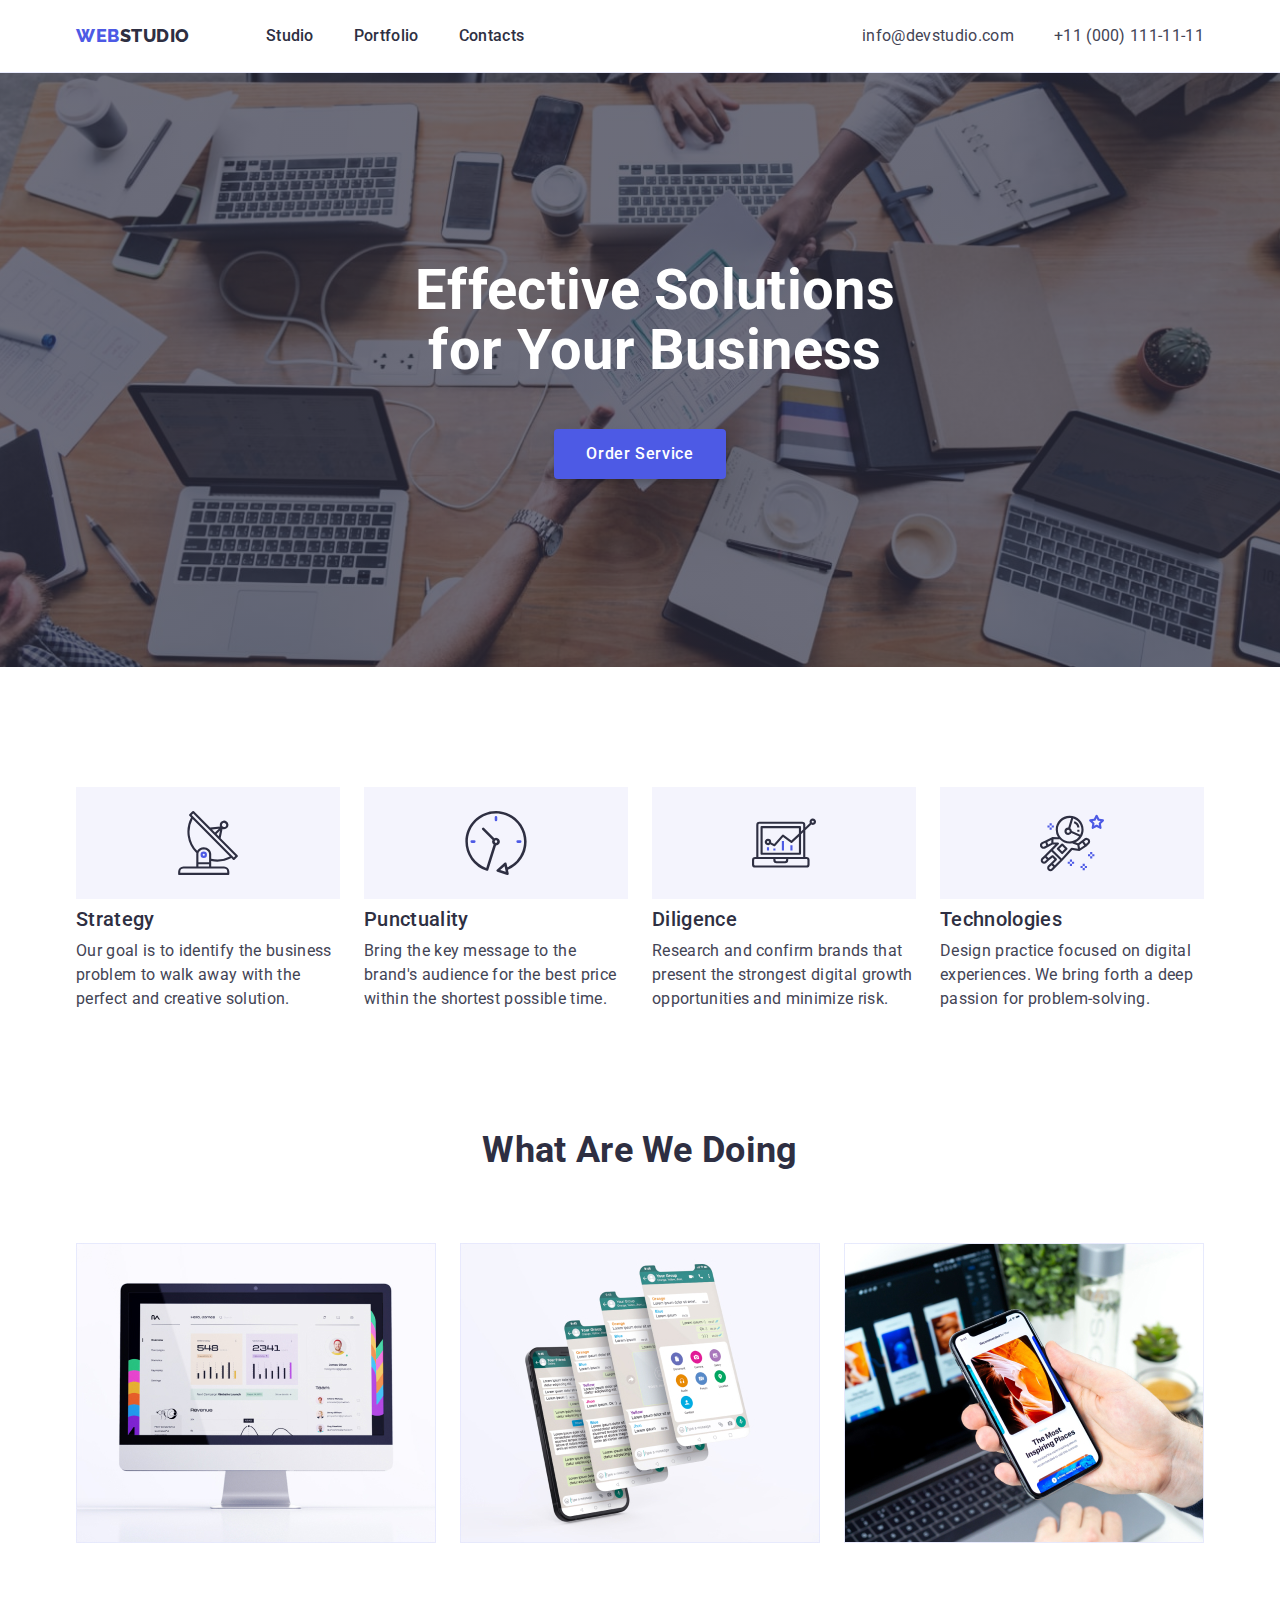
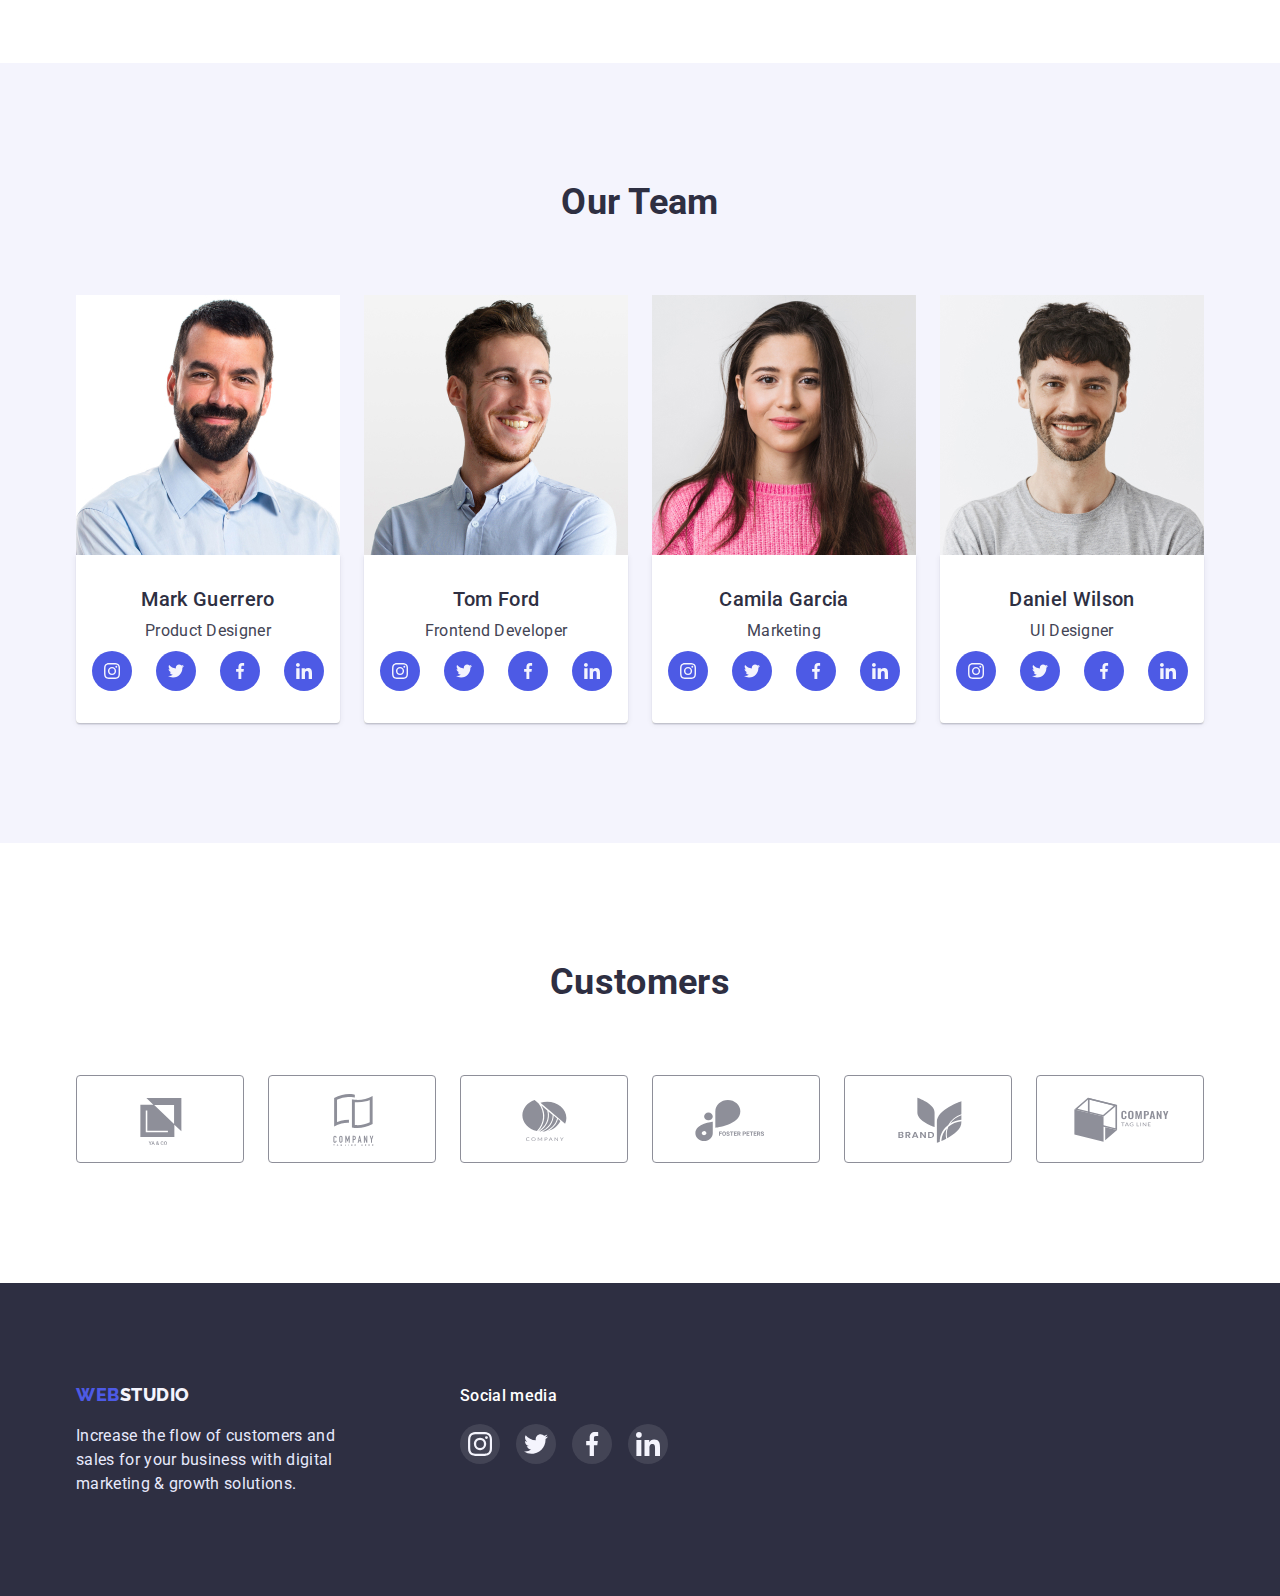
==== index.html @ d7587c4e "rep hw-05" ====
<!DOCTYPE html>
<html lang="en">
  <head>
    <meta charset="UTF-8" />
    <meta http-equiv="X-UA-Compatible" content="IE=edge" />
    <meta name="viewport" content="width=device-width, initial-scale=1.0" />
    <title>Studio</title>
    <link rel="preconnect" href="https://fonts.googleapis.com" />
    <link rel="preconnect" href="https://fonts.gstatic.com" crossorigin />
    <link
      href="https://fonts.googleapis.com/css2?family=Open+Sans&family=Raleway:wght@800&family=Roboto:wght@400;500;700;900&display=swap"
      rel="stylesheet"
    />
    <link rel="stylesheet" href="./css/normalize.css" />
    <link rel="stylesheet" href="./css/styles.css" />
  </head>

  <body>
    <header class="navigation-header">
      <div class="container header-container">
        <!-- Menu Nav -->

        <nav class="navigation">
          <a href="./index.html" class="navigation-logo link">
            <span class="logo-nav">WEB</span>STUDIO</a
          >
          <ul class="navigation-items list">
            <li class="navigation-item">
              <a href="./index.html" class="nav-link link">Studio</a>
            </li>
            <li class="navigation-item">
              <a href="./portfolio.html" class="nav-link link">Portfolio</a>
            </li>
            <li class="navigation-item">
              <a href="" class="nav-link link">Contacts</a>
            </li>
          </ul>
        </nav>

        <!-- Contacts -->

        <address class="contacts">
          <ul class="contacts-items list">
            <li>
              <a href="mailto:info@devstudio.com" class="contacts-item link"
                >info@devstudio.com</a
              >
            </li>
            <li>
              <a href="tel:+110001111111" class="contacts-item link"
                >+11 (000) 111-11-11</a
              >
            </li>
          </ul>
        </address>
      </div>
    </header>

    <main>
      <!-- Hero -->

      <section class="hero-section">
        <div class="container container-hero">
          <h1 class="hero-title">Effective Solutions for Your Business</h1>
          <button type="button" class="hero-btn">Order Service</button>
        </div>
      </section>

      <!-- Section Specialty -->

      <section class="specialty-section section">
        <div class="container">
          <h2 class="visually-hidden">Specialty</h2>
          <ul class="specialty-items list">
            <li class="specialty-item strategy">
              <div class="specialty-icons">
                <svg class="specialty-icon" width="64" height="64">
                  <use href="./images/icons.svg#icon-antenna"></use>
                </svg>
              </div>
              <h3 class="specialty-subtitle subtitle">Strategy</h3>
              <p class="specialty-text text">
                Our goal is to identify the business problem to walk away with
                the perfect and creative solution.
              </p>
            </li>
            <li class="specialty-item punctuality">
              <div class="specialty-icons">
                <svg class="specialty-icon" width="64" height="64">
                  <use href="./images/icons.svg#icon-clock"></use>
                </svg>
              </div>
              <h3 class="specialty-subtitle subtitle">Punctuality</h3>
              <p class="specialty-text text">
                Bring the key message to the brand's audience for the best price
                within the shortest possible time.
              </p>
            </li>
            <li class="specialty-item diligence">
              <div class="specialty-icons">
                <svg class="specialty-icon" width="64" height="64">
                  <use href="./images/icons.svg#icon-diagram"></use>
                </svg>
              </div>
              <h3 class="specialty-subtitle subtitle">Diligence</h3>
              <p class="specialty-text text">
                Research and confirm brands that present the strongest digital
                growth opportunities and minimize risk.
              </p>
            </li>
            <li class="specialty-item technologies">
              <div class="specialty-icons">
                <svg class="specialty-icon" width="64" height="64">
                  <use href="./images/icons.svg#icon-astronaut"></use>
                </svg>
              </div>
              <h3 class="specialty-subtitle subtitle">Technologies</h3>
              <p class="specialty-text text">
                Design practice focused on digital experiences. We bring forth a
                deep passion for problem-solving.
              </p>
            </li>
          </ul>
        </div>
      </section>

      <!-- Section Features -->

      <section class="features-section section">
        <div class="features-container container">
          <h2 class="features-title title">What Are We Doing</h2>
          <ul class="features-items list">
            <li class="features-item">
              <img
                src="./images/img1.jpg"
                alt="computer monitor"
                width="360"
                height="300"
              />
            </li>
            <li class="features-item">
              <img
                src="./images/img2.jpg"
                alt="smartphone"
                width="360"
                height="300"
              />
            </li>
            <li class="features-item">
              <img
                src="./images/img3.jpg"
                alt="smartphone application"
                width="360"
                height="300"
              />
            </li>
          </ul>
        </div>
      </section>

      <!-- Section Team -->

      <section class="team-section section">
        <div class="team-container container">
          <h2 class="team-title title">Our Team</h2>
          <ul class="team-items list">
            <li class="team-item">
              <img
                src="./images/img-mark-guerrero.jpg"
                alt="Mark's photo"
                width="264"
              />
              <div class="container-subtitle">
                    <h3 class="team-subtitle subtitle">Mark Guerrero</h3>
                    <p class="team-text text">Product Designer</p>
                  <ul class="team-icon-list list">
                    <li class="team-icon-item">
                      <a href="" class="team-icon-link">
                        <svg class="team-icon">
                          <use
                            href="./images/icons.svg#icon-instagram"
                            width="16"
                            height="16"
                          ></use>
                        </svg>
                      </a>
                    </li>
                    <li class="team-icon-item">
                      <a href="" class="team-icon-link">
                        <svg class="team-icon">
                          <use
                            href="./images/icons.svg#icon-twitter"
                            width="16"
                            height="16"
                          ></use>
                        </svg>
                      </a>
                    </li>
                    <li class="team-icon-item">
                      <a href="" class="team-icon-link">
                        <svg class="team-icon">
                          <use
                            href="./images/icons.svg#icon-facebook"
                            width="16"
                            height="16"
                          ></use>
                        </svg>
                      </a>
                    </li>
                    <li class="team-icon-item">
                      <a href="" class="team-icon-link">
                        <svg class="team-icon">
                          <use
                            href="./images/icons.svg#icon-linkedin"
                            width="16"
                            height="16"
                          ></use>
                        </svg>
                      </a>
                    </li>
                  </ul>
                </div>
            </li>
            <li class="team-item">
              <img
                src="./images/img-tom-ford.jpg"
                alt="Tom's photo"
                width="264"
              />
              <div class="container-subtitle">
                <h3 class="team-subtitle subtitle">Tom Ford</h3>
                <p class="team-text text">Frontend Developer</p>
                  <ul class="team-icon-list list">
                    <li class="team-icon-item">
                      <a href="" class="team-icon-link">
                        <svg class="team-icon">
                          <use href="./images/icons.svg#icon-instagram" width="16" height="16"></use>
                        </svg>
                      </a>
                    </li>
                    <li class="team-icon-item">
                      <a href="" class="team-icon-link">
                        <svg class="team-icon">
                          <use href="./images/icons.svg#icon-twitter" width="16" height="16"></use>
                        </svg>
                      </a>
                    </li>
                    <li class="team-icon-item">
                      <a href="" class="team-icon-link">
                        <svg class="team-icon">
                          <use href="./images/icons.svg#icon-facebook" width="16" height="16"></use>
                        </svg>
                      </a>
                    </li>
                    <li class="team-icon-item">
                      <a href="" class="team-icon-link">
                        <svg class="team-icon">
                          <use href="./images/icons.svg#icon-linkedin" width="16" height="16"></use>
                        </svg>
                      </a>
                    </li>
                  </ul>
                  </div>
            </li>
            <li class="team-item">
              <img
                src="./images/img-camila-garcia.jpg"
                alt="Camila's photo"
                width="264"
              />
              <div class="container-subtitle">
                <h3 class="team-subtitle subtitle">Camila Garcia</h3>
                <p class="team-text text">Marketing</p>
                  <ul class="team-icon-list list">
                    <li class="team-icon-item">
                      <a href="" class="team-icon-link">
                        <svg class="team-icon">
                          <use href="./images/icons.svg#icon-instagram" width="16" height="16"></use>
                        </svg>
                      </a>
                    </li>
                    <li class="team-icon-item">
                      <a href="" class="team-icon-link">
                        <svg class="team-icon">
                          <use href="./images/icons.svg#icon-twitter" width="16" height="16"></use>
                        </svg>
                      </a>
                    </li>
                    <li class="team-icon-item">
                      <a href="" class="team-icon-link">
                        <svg class="team-icon">
                          <use href="./images/icons.svg#icon-facebook" width="16" height="16"></use>
                        </svg>
                      </a>
                    </li>
                    <li class="team-icon-item">
                      <a href="" class="team-icon-link">
                        <svg class="team-icon">
                          <use href="./images/icons.svg#icon-linkedin" width="16" height="16"></use>
                        </svg>
                      </a>
                    </li>
                  </ul>
                  </div>
            </li>
            <li class="team-item">
              <img
                src="./images/img-daniel-wilson.jpg"
                alt="Daniel's photo"
                width="264"
              />
              <div class="container-subtitle">
                <h3 class="team-subtitle subtitle">Daniel Wilson</h3>
                <p class="team-text text">UI Designer</p>
                  <ul class="team-icon-list list">
                    <li class="team-icon-item">
                      <a href="" class="team-icon-link">
                        <svg class="team-icon" width="16" height="16">
                          <use href="./images/icons.svg#icon-instagram"></use>
                        </svg>
                      </a>
                    </li>
                    <li class="team-icon-item">
                      <a href="" class="team-icon-link">
                        <svg class="team-icon" width="16" height="16">
                          <use href="./images/icons.svg#icon-twitter"></use>
                        </svg>
                      </a>
                    </li>
                    <li class="team-icon-item">
                      <a href="" class="team-icon-link">
                        <svg class="team-icon" width="16" height="16">
                          <use href="./images/icons.svg#icon-facebook"></use>
                        </svg>
                      </a>
                    </li>
                    <li class="team-icon-item">
                      <a href="" class="team-icon-link">
                        <svg class="team-icon" width="16" height="16">
                          <use href="./images/icons.svg#icon-linkedin"></use>
                        </svg>
                      </a>
                    </li>
                  </ul>
                  </div>
            </li>
          </ul>
        </div>
      </section>

      <!-- Customers sections -->
      <section class="customers-section section">
        <div class="customers-container container">
          <h2 class="customers-title title">Customers</h2>
          <ul class="customers-list list">
            <li class="customers-item">
              <a href="" class="customers-link">
                <svg class="customers-icon" width="104" height="56">
                  <use href="./images/icons.svg#icon-logo-one"></use>
                </svg>
              </a>
            </li>
            <li class="customers-item">
              <a href="" class="customers-link">
                <svg class="customers-icon" width="104" height="56">
                  <use href="./images/icons.svg#icon-logo-two"></use>
                </svg>
              </a>
            </li>
            <li class="customers-item">
              <a href="" class="customers-link">
                <svg class="customers-icon" width="104" height="56">
                  <use href="./images/icons.svg#icon-logo-three"></use>
                </svg>
              </a>
            </li>
            <li class="customers-item">
              <a href="" class="customers-link">
                <svg class="customers-icon" width="104" height="56">
                  <use href="./images/icons.svg#icon-logo-four"></use>
                </svg>
              </a>
            </li>
            <li class="customers-item">
              <a href="" class="customers-link">
                <svg class="customers-icon" width="104" height="56">
                  <use href="./images/icons.svg#icon-logo-five"></use>
                </svg>
              </a>
            </li>
            <li class="customers-item">
              <a href="" class="customers-link">
                <svg class="customers-icon" width="104" height="56">
                  <use href="./images/icons.svg#icon-logo-six"></use>
                </svg>
              </a>
            </li>
          </ul>
        </div>
      </section>
    </main>

    <!-- Footer -->

    <footer class="footer">
      <div class="footer-flex container">
        <div class="footer-container">
          <a href="./index.html" class="footer-logo link"
            ><span class="logo-footer">WEB</span>STUDIO</a
          >
          <p class="footer-text">
            Increase the flow of customers and sales for your business with
            digital marketing &amp; growth solutions.
          </p>
        </div>
        
        <!-- Social media -->
        <div class="social-media-container">
          <h2 class="social-media-title">Social media</h2>
          <ul class="sociak-media-list list">
            <li class="sociak-media-item">
              <a href="" class="sociak-media-link">
                <svg class="sociak-media-icon" width="24" height="24">
                  <use href="./images/icons.svg#icon-instagram"></use>
                </svg>
              </a>
            </li>
            <li class="sociak-media-item">
              <a href="" class="sociak-media-link">
                <svg class="sociak-media-icon" width="24" height="24">
                  <use href="./images/icons.svg#icon-twitter"></use>
                </svg>
              </a>
            </li>
            <li class="sociak-media-item">
              <a href="" class="sociak-media-link">
                <svg class="sociak-media-icon" width="24" height="24">
                  <use href="./images/icons.svg#icon-facebook"></use>
                </svg>
              </a>
            </li>
            <li class="sociak-media-item">
              <a href="" class="sociak-media-link">
                <svg class="sociak-media-icon" width="24" height="24">
                  <use href="./images/icons.svg#icon-linkedin"></use>
                </svg>
              </a>
            </li>
          </ul>
        </div>
      </div>
    </footer>
  </body>
</html>
---- css/styles.css ----
:root {
  /* Iris */
  --primary-brand-color: #4d5ae5;
  /* hover efect */
  --pressed-state-color: #404bbf;
  --darc-color: #2e2f42;
  --succes-color: #31d0aa;
  --text-color: #434455;
  --subtle-text-color: #8e8f99;
  /* CORNFLOWER */
  --accent-color: #e7e9fc;
  /* CLOUD */
  --light-color: #f4f4fd;
  /* Navi blue */
  --hero-background-color: #2e2f42;
  --white-color: #ffffff;
  /* Fonts */
  --primari-font: 'Roboto', sans-serif;
  --secondari-font: 'Raleway', sans-serif;
}

h1,
h2,
h3,
p {
  margin: 0;
}
ul {
  margin: 0;
  padding: 0;
}
img {
  display: block;
  max-width: 100%;
  height: auto;
}
button {
  border: none;
  margin: 0;
  padding: 0;
}
body {
  background-color: var(--white-color);
  color: var(--text-color);
  font-family: var(--primari-font);
  letter-spacing: 0.02em;
  line-height: 1.5;
}

.container {
  max-width: 1158px;
  margin: 0 auto;
  padding: 0 15px;
}
.section {
  padding-top: 120px;
}
.list {
  list-style: none;
}
.link {
  text-decoration: none;
  padding: 24px 0;
}

/* Menu Nav */

.navigation-header {
  border-bottom: 1px solid var(--accent-color);
  box-shadow: 0px 2px 1px rgba(46, 47, 66, 0.08), 0px 1px 1px rgba(46, 47, 66, 0.16), 0px 1px 6px rgba(46, 47, 66, 0.08);
}
.header-container {
  display: flex;
  align-items: center;
}
.navigation {
  display: flex;
  align-items: center;
}
.navigation-logo {
  color: var(--hero-background-color);
  font-family: var(--secondari-font);
  font-weight: 800;
  font-size: 18px;
  line-height: 1.33;
  letter-spacing: 0.03em;
  margin-right: auto;
}
.logo-nav {
  color: var(--primary-brand-color);
}
.navigation-items {
  display: flex;
  gap: 40px;
  margin-left: 76px;
}
.nav-link {
  color: var(--hero-background-color);
  font-weight: 500;
  font-size: 16px;
}
.nav-link:hover,
.nav-link:focus {
  color: var(--primary-brand-color);
}

/* Contacts */

.contacts {
  margin-left: auto;
}
.contacts-items {
  display: flex;
  gap: 40px;
}
.contacts-item {
  font-style: normal;
  font-weight: 400;
  font-size: 16px;
  color: var(--text-color);
}
.contacts-item:hover,
.contacts-item:focus {
  color: var(--primary-brand-color);
}

/* Hero */
.hero-section {
  background-color: var(--hero-background-color);
  padding: 188px 0 188px 0;
  background-image: linear-gradient(
      rgba(46, 47, 66, 0.7),
      rgba(46, 47, 66, 0.7)
    ),
    url(../images/hero-min.jpg);
  background-repeat: no-repeat;
  background-position: center;
  background-size: cover;
  max-width: 1440px;
  margin-left: auto;
  margin-right: auto;
}
.container-hero {
  max-width: 496px;
  align-items: center;
  text-align: center;
}
.hero-title {
  font-weight: 700;
  font-size: 56px;
  line-height: 1.07;
  color: var(--white-color);
  margin-bottom: 48px;
  min-width: 496px;
}
.hero-btn {
  font-family: var(--primari-font);
  font-weight: 500;
  font-size: 16px;
  letter-spacing: 0.04em;
  color: var(--white-color);
  background-color: var(--primary-brand-color);
  cursor: pointer;
  box-shadow: 0px 4px 4px rgba(0, 0, 0, 0.15);
  border-radius: 4px;
  min-width: 169px;
  padding: 16px 32px;
}
.hero-btn:hover,
.hero-btn:focus {
  background-color: var(--pressed-state-color);
}

/* Section Specialty */
.visually-hidden {
  position: absolute;
  width: 1px;
  height: 1px;
  margin: -1px;
  border: 0;
  padding: 0;
  white-space: nowrap;
  clip-path: inset(100%);
  clip: rect(0 0 0 0);
  overflow: hidden;
}
.specialty-items {
  display: flex;
  gap: 24px;
}
.specialty-icons {
  background-color: var(--light-color);
  padding: 24px 100px;
  width: 264px;
  height: 112px;

}
.subtitle {
  font-weight: 500;
  font-size: 20px;
  line-height: 1.2;
  color: var(--hero-background-color);
}
.specialty-subtitle {
  margin-top: 8px;
  margin-bottom: 8px;
}
.text {
  font-size: 16px;
}

/* Section Features */
.features-section {
  padding-bottom: 120px;
}
.features-title {
  margin-bottom: 72px;
  text-align: center;
}
.title {
  font-weight: 700;
  font-size: 36px;
  line-height: 1.11;
  color: var(--hero-background-color);
}
.features-items {
  display: flex;
  justify-content: center;
  gap: 24px;
}
.features-item {
  min-width: 360px;
  width: calc((100% - 48px) / 3);
}

/* Section Team */
.team-section {
  background-color: var(--light-color);
  padding-bottom: 120px;
}
.team-title {
  margin-bottom: 72px;
  text-align: center;
}
.team-items {
  display: flex;
  justify-content: center;
  gap: 24px;
}
.team-item {
  background-color: var(--white-color);
  max-width: 264px;
  width: calc((100% - 72px) / 4);
}
.container-subtitle {
  padding: 32px 0 32px 0;
  text-align: center;
  box-shadow: 0px 1px 6px rgba(46, 47, 66, 0.08),
  0px 1px 1px rgba(46, 47, 66, 0.16), 0px 2px 1px rgba(46, 47, 66, 0.08);
  border-radius: 0px 0px 4px 4px;
}
.team-subtitle {
  margin-bottom: 8px;
}
.team-text {
  margin-bottom: 8px;
}
.team-icon-list {
  display: flex;
  justify-content: center;
  gap: 24px;
}
.team-icon-link {
  display: flex;
  justify-content: center;
  align-items: center;
  width:40px;
  height:40px;
  border-radius: 50%;
  background-color: var(--primary-brand-color);
  text-decoration: none;
}
.team-icon-link:is(:hover, :focus) {
  background-color: var(--pressed-state-color);
}
.team-icon {
  width: 16px;
  height: 16px;
  fill: var(--light-color);
}

/* Customers sections */
.customers-container {
  padding-bottom: 120px;
}
.customers-title {
  margin-bottom: 72px;
  text-align: center;
}
.customers-list {
  display: flex;
  justify-content: center;
  gap: 24px;
  width: 100%;
}
.customers-item {
  flex-basis: calc((100% - 120px) / 6);
  width: 168px;
  height: 88px;
}
.customers-link {
  display: flex;
  justify-content: center;
  align-items: center;
  text-decoration: none;
  width: 100%;
  height: 100%;
  color: var(--subtle-text-color);
  border: 1px solid #8E8F99;
  border-radius: 4px;
}
.customers-link:is(:hover, :focus) {
  color: var(--pressed-state-color);
  border-color: var(--pressed-state-color);
}
.customers-icon {
  width: 104px;
  height: 56px;
  fill: currentColor;
}

/* Footer */
.footer {
  background-color: var(--hero-background-color);
  padding-top: 100px;
  padding-bottom: 100px;
}
.footer-flex {
  display: flex;
  justify-content: center;
  align-items: baseline;
  margin-left: auto;
}
.footer-container {
  margin-right: 120px;
}
.footer-logo {
  font-family: var(--secondari-font);
  font-weight: 800;
  font-size: 18px;
  line-height: 1.33;
  letter-spacing: 0.03em;
  color: var(--light-color);
}
.logo-footer {
  color: var(--primary-brand-color);
}
.footer-text {
  font-size: 16px;
  color: var(--accent-color);
  max-width: 264px;
  margin-top: 16px;
}

/* Social media */
.social-media-container {
  margin-right: auto;
}
.social-media-title {
  color: var(--white-color);
  margin-bottom: 16px;
  font-weight: 500;
  font-size: 16px;
}
.sociak-media-list {
  display: flex;
  gap: 16px;
}
.sociak-media-link {
  display: flex;
  text-decoration: none;
  justify-content: center;
  align-items: center;
  color: var(--white-color);
  background: rgba(255, 255, 255, 0.1);
  border-radius: 50%;
  width: 40px;
  height: 40px;
}
.sociak-media-icon {
  fill: currentColor;
}
.sociak-media-link:is(:hover, :focus) {
  background-color: var(--succes-color);
}

/* PORTFOLIO.HTML */
/* Button filter */
.finger {
  padding-top: 96px;
  padding-bottom: 120px;
}
.finger-items {
  display: flex;
  justify-content: center;
  gap: 24px;
  margin-bottom: 72px;
}
.features-item {
  width: calc((100% - 96px) / 5);
}
.finger-btn {
  font-family: var(--primari-font);
  font-weight: 500;
  font-size: 16px;
  letter-spacing: 0.04em;
  color: var(--primary-brand-color);
  background-color: var(--light-color);
  border: 1px solid var(--accent-color);
  border-radius: 4px;
  padding: 12px 24px;
  cursor: pointer;
}
.finger-btn:hover,
.finger-btn:focus {
  color: var(--white-color);
  background-color: var(--pressed-state-color);
  box-shadow: 0px 3px 1px rgba(0, 0, 0, 0.1), 0px 2px 1px rgba(0, 0, 0, 0.08), 0px 2px 2px rgba(0, 0, 0, 0.12);
  border-radius: 4px;
  border-color: var(--pressed-state-color);
}

/* Catalog with images */

.catalog-items {
  display: flex;
  align-items: center;
  flex-wrap: wrap;
  column-gap: 24px;
  row-gap: 48px;
}
.catalog-item {
  width: calc((100% - 48px) / 3);
}
.catalog-link {
  display: block;
  text-decoration-line: none;
  text-decoration: none;
  padding: 0;
  margin: 0;
}
.catalog-link:is(:hover, :focus) {
  box-shadow: 0px 1px 6px rgba(46, 47, 66, 0.08), 0px 1px 1px rgba(46, 47, 66, 0.16), 0px 2px 1px rgba(46, 47, 66, 0.08);
}
.catalog-group {
  padding: 32px 0 32px 16px;
  border-right: 1px solid var(--accent-color);
  border-bottom: 1px solid var(--accent-color);
  border-left: 1px solid var(--accent-color);
}
.catalog-subtitle {
  margin-bottom: 8px;
}
.catalog-text {
  color: var(--text-color);
}
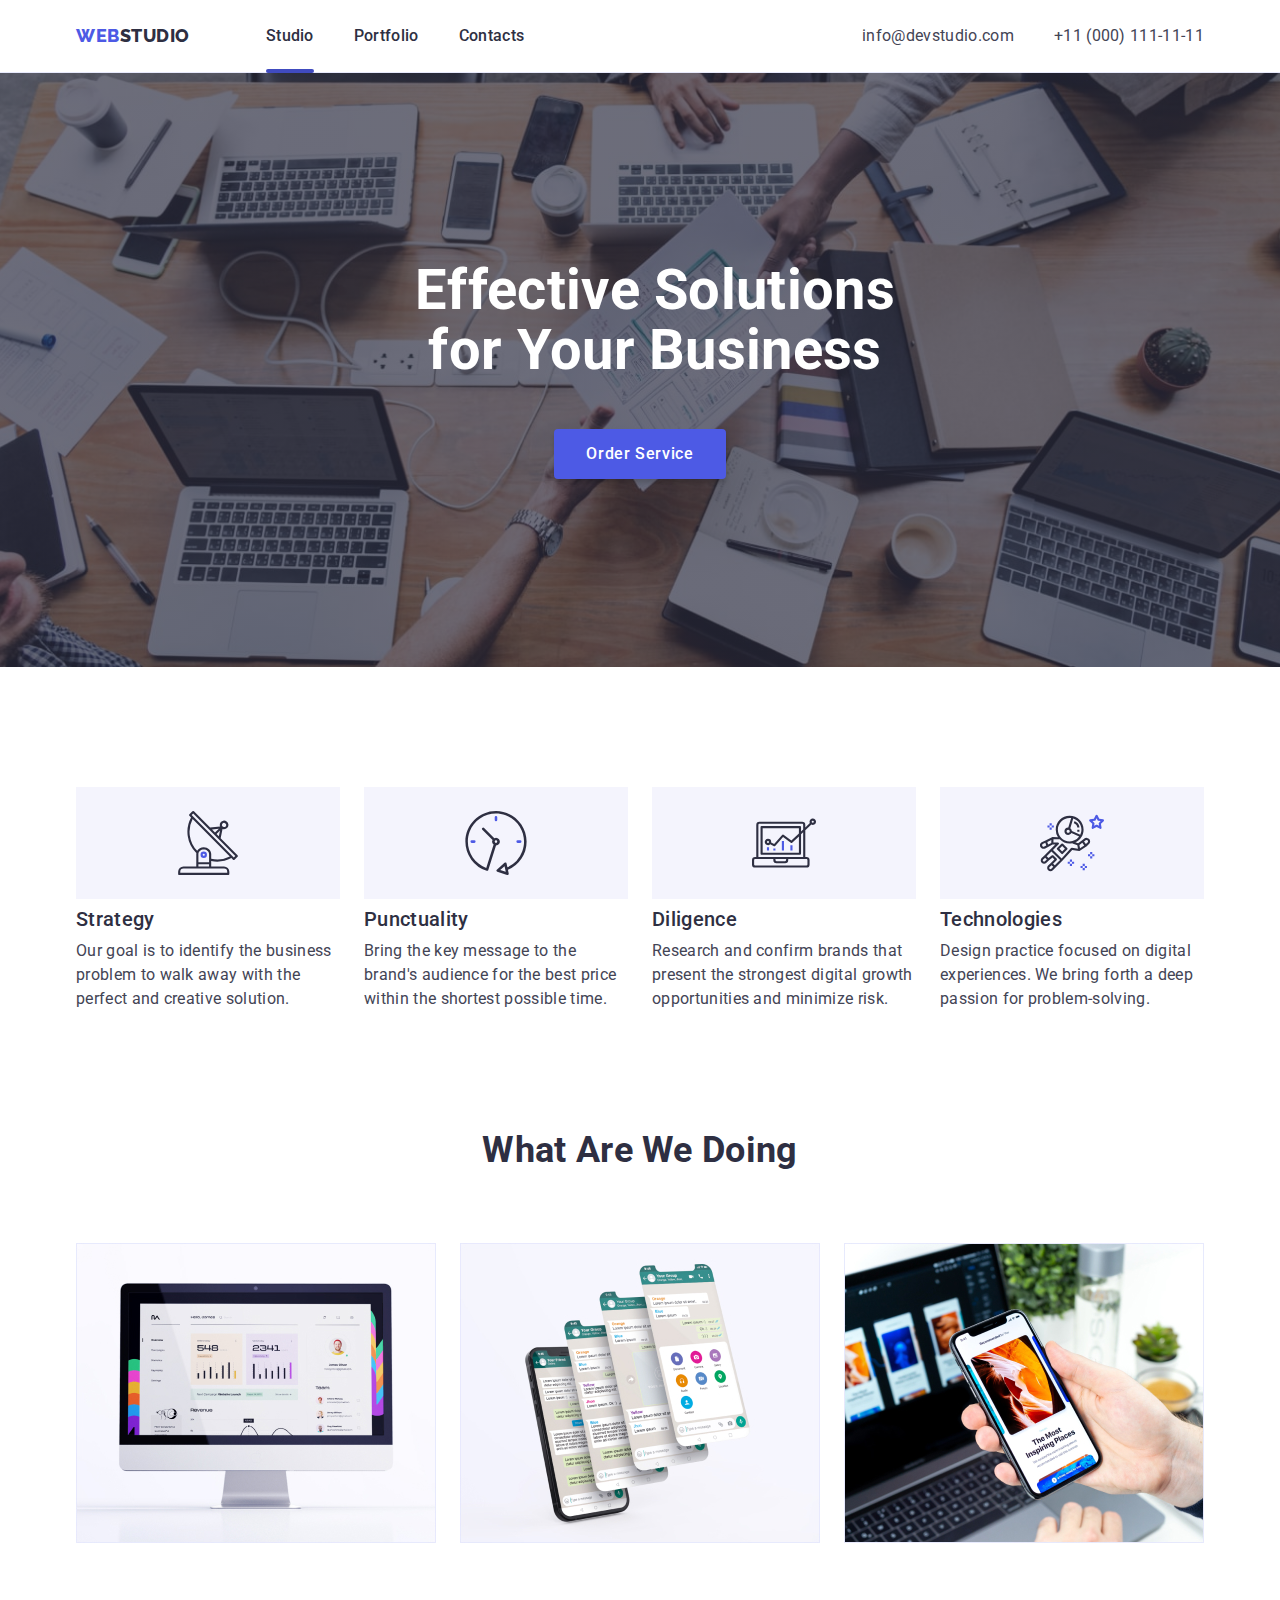
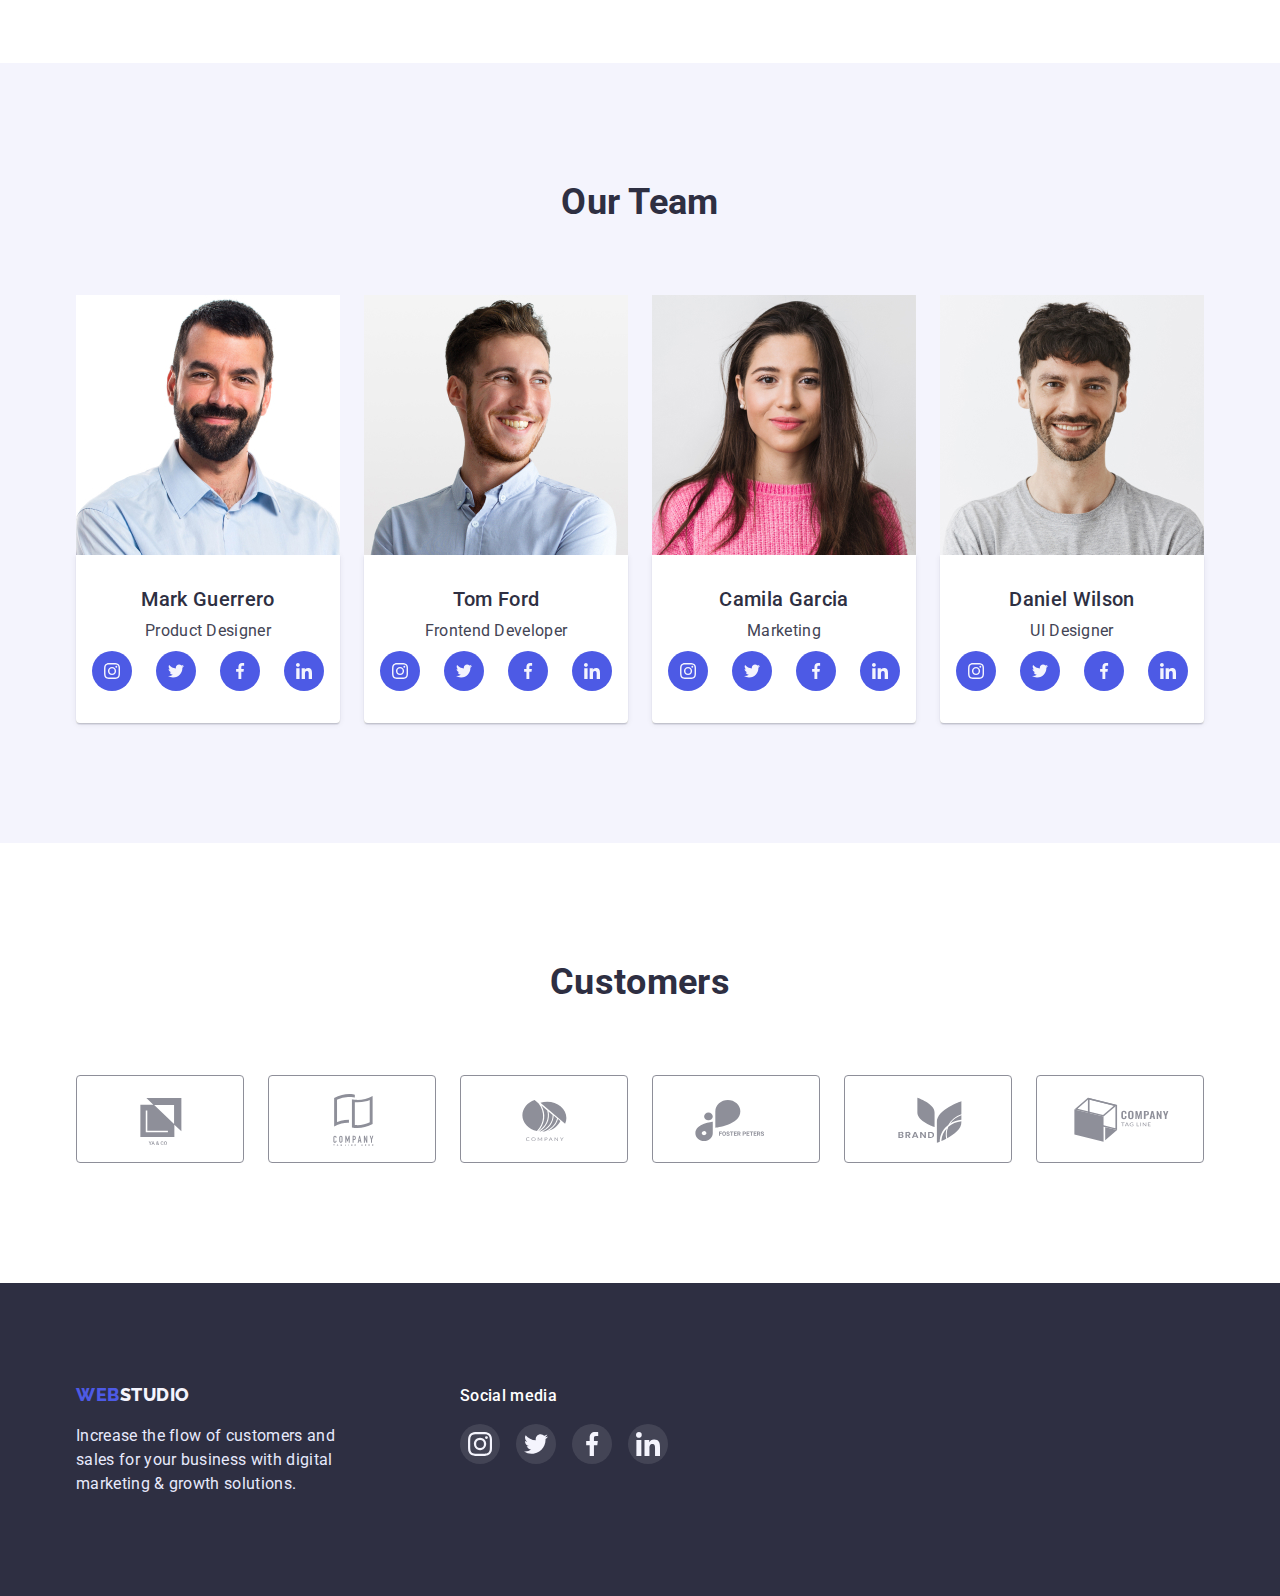
==== commit 880be9a9: "done" ====
--- a/index.html
+++ b/index.html
@@ -26,7 +26,7 @@
           >
           <ul class="navigation-items list">
             <li class="navigation-item">
-              <a href="./index.html" class="nav-link link">Studio</a>
+              <a href="./index.html" class="nav-link active link">Studio</a>
             </li>
             <li class="navigation-item">
               <a href="./portfolio.html" class="nav-link link">Portfolio</a>
@@ -62,7 +62,7 @@
       <section class="hero-section">
         <div class="container container-hero">
           <h1 class="hero-title">Effective Solutions for Your Business</h1>
-          <button type="button" class="hero-btn">Order Service</button>
+          <button type="button" class="hero-btn focus-function" data-modal-open>Order Service</button>
         </div>
       </section>
 
@@ -312,37 +312,37 @@
               <div class="container-subtitle">
                 <h3 class="team-subtitle subtitle">Daniel Wilson</h3>
                 <p class="team-text text">UI Designer</p>
-                  <ul class="team-icon-list list">
-                    <li class="team-icon-item">
-                      <a href="" class="team-icon-link">
-                        <svg class="team-icon" width="16" height="16">
-                          <use href="./images/icons.svg#icon-instagram"></use>
-                        </svg>
-                      </a>
-                    </li>
-                    <li class="team-icon-item">
-                      <a href="" class="team-icon-link">
-                        <svg class="team-icon" width="16" height="16">
-                          <use href="./images/icons.svg#icon-twitter"></use>
-                        </svg>
-                      </a>
-                    </li>
-                    <li class="team-icon-item">
-                      <a href="" class="team-icon-link">
-                        <svg class="team-icon" width="16" height="16">
-                          <use href="./images/icons.svg#icon-facebook"></use>
-                        </svg>
-                      </a>
-                    </li>
-                    <li class="team-icon-item">
-                      <a href="" class="team-icon-link">
-                        <svg class="team-icon" width="16" height="16">
-                          <use href="./images/icons.svg#icon-linkedin"></use>
-                        </svg>
-                      </a>
-                    </li>
-                  </ul>
-                  </div>
+                <ul class="team-icon-list list">
+                  <li class="team-icon-item">
+                    <a href="" class="team-icon-link">
+                      <svg class="team-icon" width="16" height="16">
+                        <use href="./images/icons.svg#icon-instagram"></use>
+                      </svg>
+                    </a>
+                  </li>
+                  <li class="team-icon-item">
+                    <a href="" class="team-icon-link">
+                      <svg class="team-icon" width="16" height="16">
+                        <use href="./images/icons.svg#icon-twitter"></use>
+                      </svg>
+                    </a>
+                  </li>
+                  <li class="team-icon-item">
+                    <a href="" class="team-icon-link">
+                      <svg class="team-icon" width="16" height="16">
+                        <use href="./images/icons.svg#icon-facebook"></use>
+                      </svg>
+                    </a>
+                  </li>
+                  <li class="team-icon-item">
+                    <a href="" class="team-icon-link">
+                      <svg class="team-icon" width="16" height="16">
+                        <use href="./images/icons.svg#icon-linkedin"></use>
+                      </svg>
+                    </a>
+                  </li>
+                </ul>
+              </div>
             </li>
           </ul>
         </div>
@@ -354,42 +354,42 @@
           <h2 class="customers-title title">Customers</h2>
           <ul class="customers-list list">
             <li class="customers-item">
-              <a href="" class="customers-link">
+              <a href="" class="customers-link link">
                 <svg class="customers-icon" width="104" height="56">
                   <use href="./images/icons.svg#icon-logo-one"></use>
                 </svg>
               </a>
             </li>
             <li class="customers-item">
-              <a href="" class="customers-link">
+              <a href="" class="customers-link link">
                 <svg class="customers-icon" width="104" height="56">
                   <use href="./images/icons.svg#icon-logo-two"></use>
                 </svg>
               </a>
             </li>
             <li class="customers-item">
-              <a href="" class="customers-link">
+              <a href="" class="customers-link link">
                 <svg class="customers-icon" width="104" height="56">
                   <use href="./images/icons.svg#icon-logo-three"></use>
                 </svg>
               </a>
             </li>
             <li class="customers-item">
-              <a href="" class="customers-link">
+              <a href="" class="customers-link link">
                 <svg class="customers-icon" width="104" height="56">
                   <use href="./images/icons.svg#icon-logo-four"></use>
                 </svg>
               </a>
             </li>
             <li class="customers-item">
-              <a href="" class="customers-link">
+              <a href="" class="customers-link link">
                 <svg class="customers-icon" width="104" height="56">
                   <use href="./images/icons.svg#icon-logo-five"></use>
                 </svg>
               </a>
             </li>
             <li class="customers-item">
-              <a href="" class="customers-link">
+              <a href="" class="customers-link link">
                 <svg class="customers-icon" width="104" height="56">
                   <use href="./images/icons.svg#icon-logo-six"></use>
                 </svg>
@@ -419,28 +419,28 @@
           <h2 class="social-media-title">Social media</h2>
           <ul class="sociak-media-list list">
             <li class="sociak-media-item">
-              <a href="" class="sociak-media-link">
+              <a href="" class="sociak-media-link link">
                 <svg class="sociak-media-icon" width="24" height="24">
                   <use href="./images/icons.svg#icon-instagram"></use>
                 </svg>
               </a>
             </li>
             <li class="sociak-media-item">
-              <a href="" class="sociak-media-link">
+              <a href="" class="sociak-media-link link">
                 <svg class="sociak-media-icon" width="24" height="24">
                   <use href="./images/icons.svg#icon-twitter"></use>
                 </svg>
               </a>
             </li>
             <li class="sociak-media-item">
-              <a href="" class="sociak-media-link">
+              <a href="" class="sociak-media-link link">
                 <svg class="sociak-media-icon" width="24" height="24">
                   <use href="./images/icons.svg#icon-facebook"></use>
                 </svg>
               </a>
             </li>
             <li class="sociak-media-item">
-              <a href="" class="sociak-media-link">
+              <a href="" class="sociak-media-link link">
                 <svg class="sociak-media-icon" width="24" height="24">
                   <use href="./images/icons.svg#icon-linkedin"></use>
                 </svg>
@@ -450,5 +450,17 @@
         </div>
       </div>
     </footer>
+
+    <!-- modal -->
+    <div class="backdrop is-hidden" data-modal>
+      <div class="modal">
+        <button type="button" class="modal-close" data-modal-close>
+          <svg class="close-icon"  width="8" height="8">
+            <use href="./images/icon-x.svg#icon-x"></use>
+          </svg>
+        </button>
+      </div>
+    </div>
+    <script src="./js/modal.js"></script>
   </body>
 </html>
--- a/css/styles.css
+++ b/css/styles.css
@@ -14,6 +14,8 @@
   /* Navi blue */
   --hero-background-color: #2e2f42;
   --white-color: #ffffff;
+  /* DAIRY */
+  --modal-bgc: #fcfcfc;
   /* Fonts */
   --primari-font: 'Roboto', sans-serif;
   --secondari-font: 'Raleway', sans-serif;
@@ -60,7 +62,10 @@
 }
 .link {
   text-decoration: none;
-  padding: 24px 0;
+  transition: color 250ms cubic-bezier(0.4, 0, 0.2, 1);
+}
+.focus-function {
+  transition: bacground-color 250ms cubic-bezier(0.4, 0, 0.2, 1), color 250ms cubic-bezier(0.4, 0, 0.2, 1), box-shadov 250ms cubic-bezier(0.4, 0, 0.2, 1), border-color 250ms cubic-bezier(0.4, 0, 0.2, 1);
 }
 
 /* Menu Nav */
@@ -85,6 +90,7 @@
   line-height: 1.33;
   letter-spacing: 0.03em;
   margin-right: auto;
+  padding: 24px 0;
 }
 .logo-nav {
   color: var(--primary-brand-color);
@@ -95,15 +101,26 @@
   margin-left: 76px;
 }
 .nav-link {
+  position: relative;
   color: var(--hero-background-color);
   font-weight: 500;
   font-size: 16px;
+  padding: 21px 0 27px 0;
 }
 .nav-link:hover,
 .nav-link:focus {
   color: var(--primary-brand-color);
 }
-
+.nav-link.active::after {
+  content: "";
+  position: absolute;
+  bottom: -1px;
+  left: 0;
+  width: 100%;
+  height: 4px;
+  background: var(--pressed-state-color);
+  border-radius: 2px;
+}
 /* Contacts */
 
 .contacts {
@@ -118,6 +135,7 @@
   font-weight: 400;
   font-size: 16px;
   color: var(--text-color);
+  padding: 24px 0;
 }
 .contacts-item:hover,
 .contacts-item:focus {
@@ -160,8 +178,8 @@
   letter-spacing: 0.04em;
   color: var(--white-color);
   background-color: var(--primary-brand-color);
+  box-shadow: 0px 4px 4px rgba(0, 0, 0, 0.15);
   cursor: pointer;
-  box-shadow: 0px 4px 4px rgba(0, 0, 0, 0.15);
   border-radius: 4px;
   min-width: 169px;
   padding: 16px 32px;
@@ -279,6 +297,7 @@
   border-radius: 50%;
   background-color: var(--primary-brand-color);
   text-decoration: none;
+  transition: background-color 250ms cubic-bezier(0.4, 0, 0.2, 1);
 }
 .team-icon-link:is(:hover, :focus) {
   background-color: var(--pressed-state-color);
@@ -350,6 +369,7 @@
   font-size: 18px;
   line-height: 1.33;
   letter-spacing: 0.03em;
+  padding: 24px 0;
   color: var(--light-color);
 }
 .logo-footer {
@@ -394,7 +414,59 @@
   background-color: var(--succes-color);
 }
 
-/* PORTFOLIO.HTML */
+/* --------------------------------modal----------------------------------- */
+.backdrop{
+  position: fixed;
+  top: 0;
+  left: 0;
+  width: 100%;
+  height: 100%;
+  background: rgba(46, 47, 66, 0.4);
+  transition: opacity 250ms cubic-bezier(0.4, 0, 0.2, 1), visibility 250ms cubic-bezier(0.4, 0, 0.2, 1);
+}
+.modal {
+  position: absolute;
+  top: 50%;
+  left: 50%;
+  width: 408px;
+  min-height: 576px;
+  background-color: var(--modal-bgc);
+  box-shadow: 0px 1px 1px rgba(0, 0, 0, 0.14), 0px 1px 3px rgba(0, 0, 0, 0.12), 0px 2px 1px rgba(0, 0, 0, 0.2);
+  border-radius: 4px;
+  transform: translate(-50%, -50%) scale(1);
+  transition: transform 250ms cubic-bezier(0.4, 0, 0.2, 1);
+}
+.is-hidden {
+  opacity: 0;
+  visibility: none;
+  pointer-events: none;
+}
+.backdrop.is-hidden .modal {
+  transform: translate(-50%, -50%) scale(0);
+}
+.modal-close {
+  display: block;
+  margin-left: auto;
+  margin-top: 24px;
+  margin-right: 24px;
+  width: 24px;
+  height: 24px;
+  border: 1px solid rgba(0, 0, 0, 0.1);
+  border-radius: 50%;
+  background-color: var(--accent-color);
+  color: var(--hero-background-color);
+  cursor: pointer;
+}
+.modal-close:is(:hover, :focus) {
+  background-color: var(--pressed-state-color);
+  color: var(--white-color);
+}
+.close-icon {
+  fill: currentColor;
+}
+
+/* ------------------------------PORTFOLIO.HTML------------- */
+
 /* Button filter */
 .finger {
   padding-top: 96px;
@@ -426,7 +498,6 @@
   color: var(--white-color);
   background-color: var(--pressed-state-color);
   box-shadow: 0px 3px 1px rgba(0, 0, 0, 0.1), 0px 2px 1px rgba(0, 0, 0, 0.08), 0px 2px 2px rgba(0, 0, 0, 0.12);
-  border-radius: 4px;
   border-color: var(--pressed-state-color);
 }
 
@@ -452,6 +523,27 @@
 .catalog-link:is(:hover, :focus) {
   box-shadow: 0px 1px 6px rgba(46, 47, 66, 0.08), 0px 1px 1px rgba(46, 47, 66, 0.16), 0px 2px 1px rgba(46, 47, 66, 0.08);
 }
+.catalog-overlay {
+  position: relative;
+  overflow: hidden;
+}
+.light-text {
+  position: absolute;
+  top: 0;
+  left: 0;
+  width: 100%;
+  height: 100%;
+  transform: translateY(100%);
+  transition: 250ms cubic-bezier(0.4, 0, 0.2, 1);
+  overflow: auto;
+  padding: 40px 32px 0 40px;
+  font-size: 16px;
+  color: var(--accent-color);
+  background-color: var(--primary-brand-color);
+}
+.catalog-link:is(:hover, :focus) .light-text {
+  transform: translateY(0%);
+}
 .catalog-group {
   padding: 32px 0 32px 16px;
   border-right: 1px solid var(--accent-color);
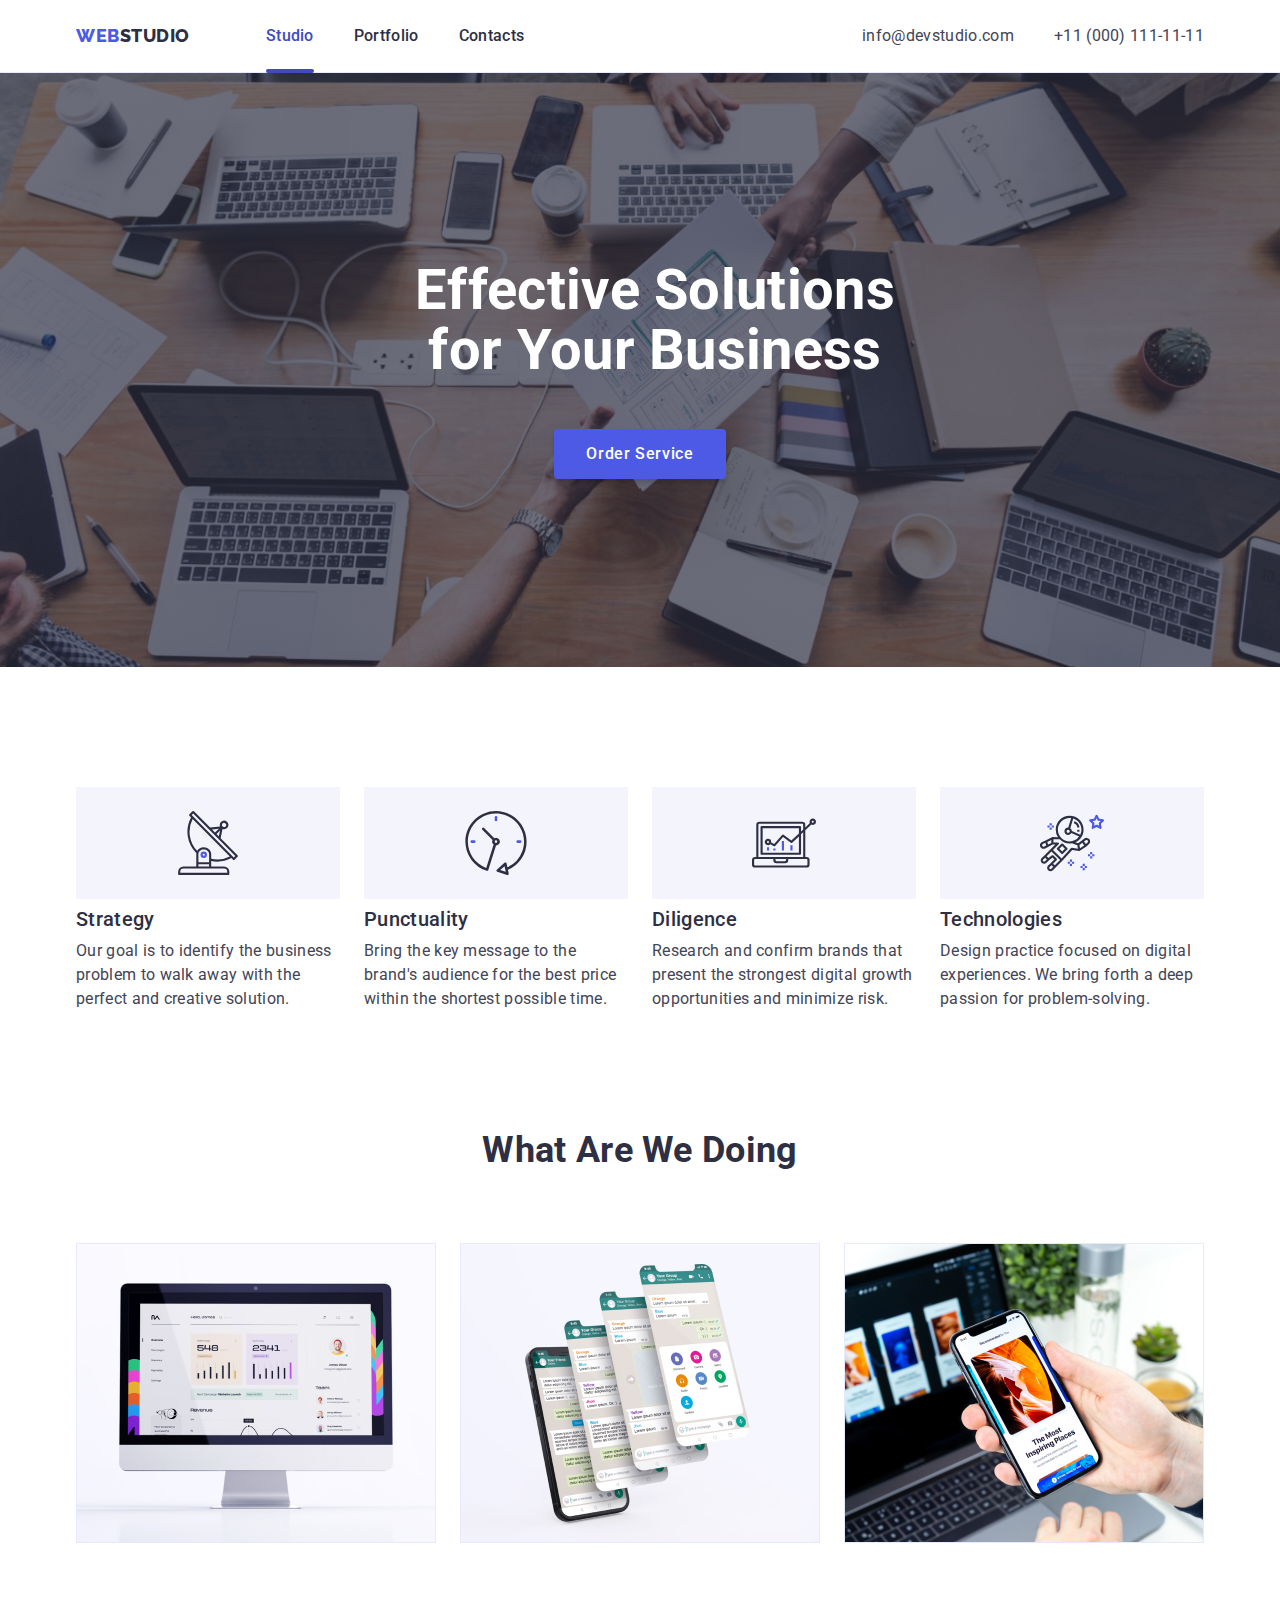
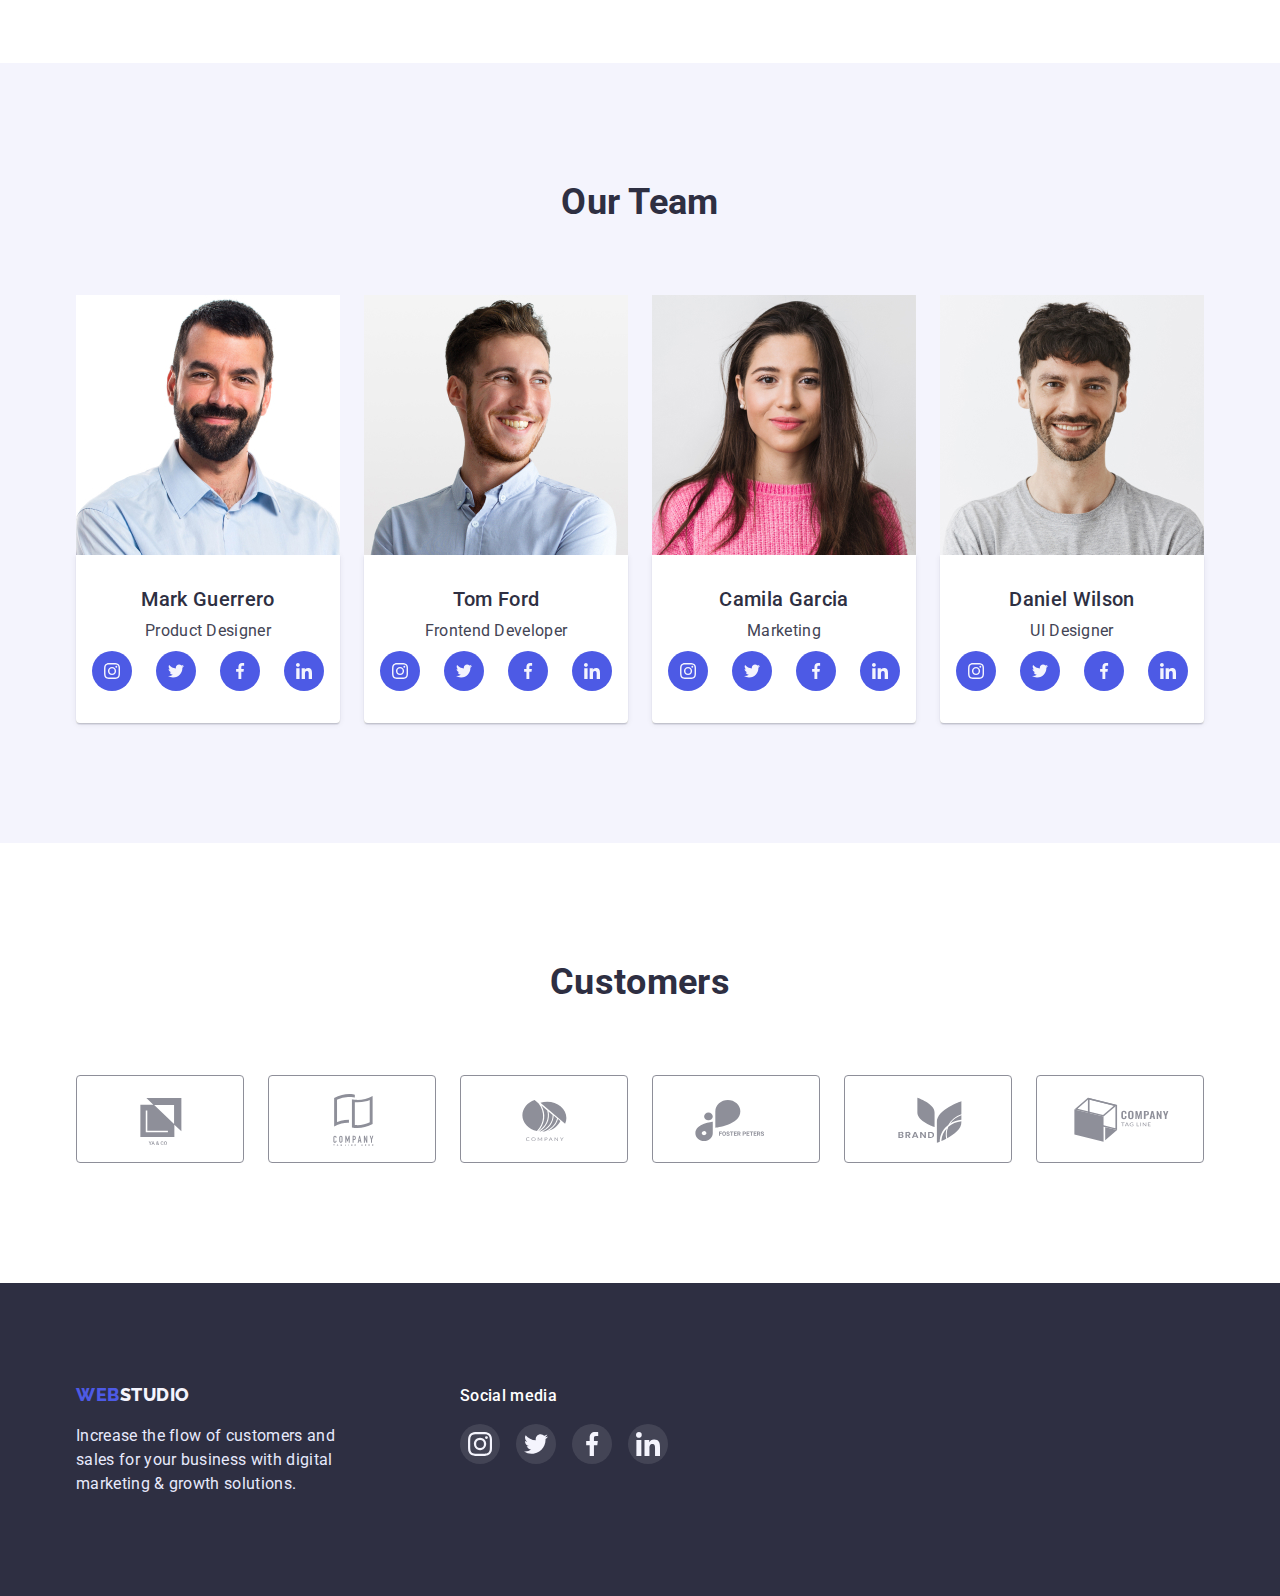
==== commit 4b886fcf: "red.hw5" ====
--- a/index.html
+++ b/index.html
@@ -62,7 +62,7 @@
       <section class="hero-section">
         <div class="container container-hero">
           <h1 class="hero-title">Effective Solutions for Your Business</h1>
-          <button type="button" class="hero-btn focus-function" data-modal-open>Order Service</button>
+          <button type="button" class="hero-btn focus-function-btn" data-modal-open>Order Service</button>
         </div>
       </section>
 
@@ -454,7 +454,7 @@
     <!-- modal -->
     <div class="backdrop is-hidden" data-modal>
       <div class="modal">
-        <button type="button" class="modal-close" data-modal-close>
+        <button type="button" class="modal-close focus-function-btn" data-modal-close>
           <svg class="close-icon"  width="8" height="8">
             <use href="./images/icon-x.svg#icon-x"></use>
           </svg>
--- a/css/styles.css
+++ b/css/styles.css
@@ -62,10 +62,13 @@
 }
 .link {
   text-decoration: none;
-  transition: color 250ms cubic-bezier(0.4, 0, 0.2, 1);
-}
-.focus-function {
-  transition: bacground-color 250ms cubic-bezier(0.4, 0, 0.2, 1), color 250ms cubic-bezier(0.4, 0, 0.2, 1), box-shadov 250ms cubic-bezier(0.4, 0, 0.2, 1), border-color 250ms cubic-bezier(0.4, 0, 0.2, 1);
+  transition: color 250ms cubic-bezier(0.4, 0, 0.2, 1), background-color 250ms cubic-bezier(0.4, 0, 0.2, 1), box-shadow 250ms cubic-bezier(0.4, 0, 0.2, 1);
+}
+.focus-finger-btn {
+  transition: background-color 250ms cubic-bezier(0.4, 0, 0.2, 1), color 250ms cubic-bezier(0.4, 0, 0.2, 1), box-shadow 250ms cubic-bezier(0.4, 0, 0.2, 1), border-color 250ms cubic-bezier(0.4, 0, 0.2, 1), border 250ms cubic-bezier(0.4, 0, 0.2, 1);
+}
+.focus-function-btn {
+  transition: background-color 250ms cubic-bezier(0.4, 0, 0.2, 1), color 250ms cubic-bezier(0.4, 0, 0.2, 1);
 }
 
 /* Menu Nav */
@@ -111,6 +114,9 @@
 .nav-link:focus {
   color: var(--primary-brand-color);
 }
+.nav-link.active {
+  color: var(--pressed-state-color);
+}
 .nav-link.active::after {
   content: "";
   position: absolute;
@@ -118,7 +124,7 @@
   left: 0;
   width: 100%;
   height: 4px;
-  background: var(--pressed-state-color);
+  background-color: var(--pressed-state-color);
   border-radius: 2px;
 }
 /* Contacts */
@@ -445,7 +451,9 @@
   transform: translate(-50%, -50%) scale(0);
 }
 .modal-close {
-  display: block;
+  display: flex;
+  align-items: center;
+  justify-content: center;
   margin-left: auto;
   margin-top: 24px;
   margin-right: 24px;
